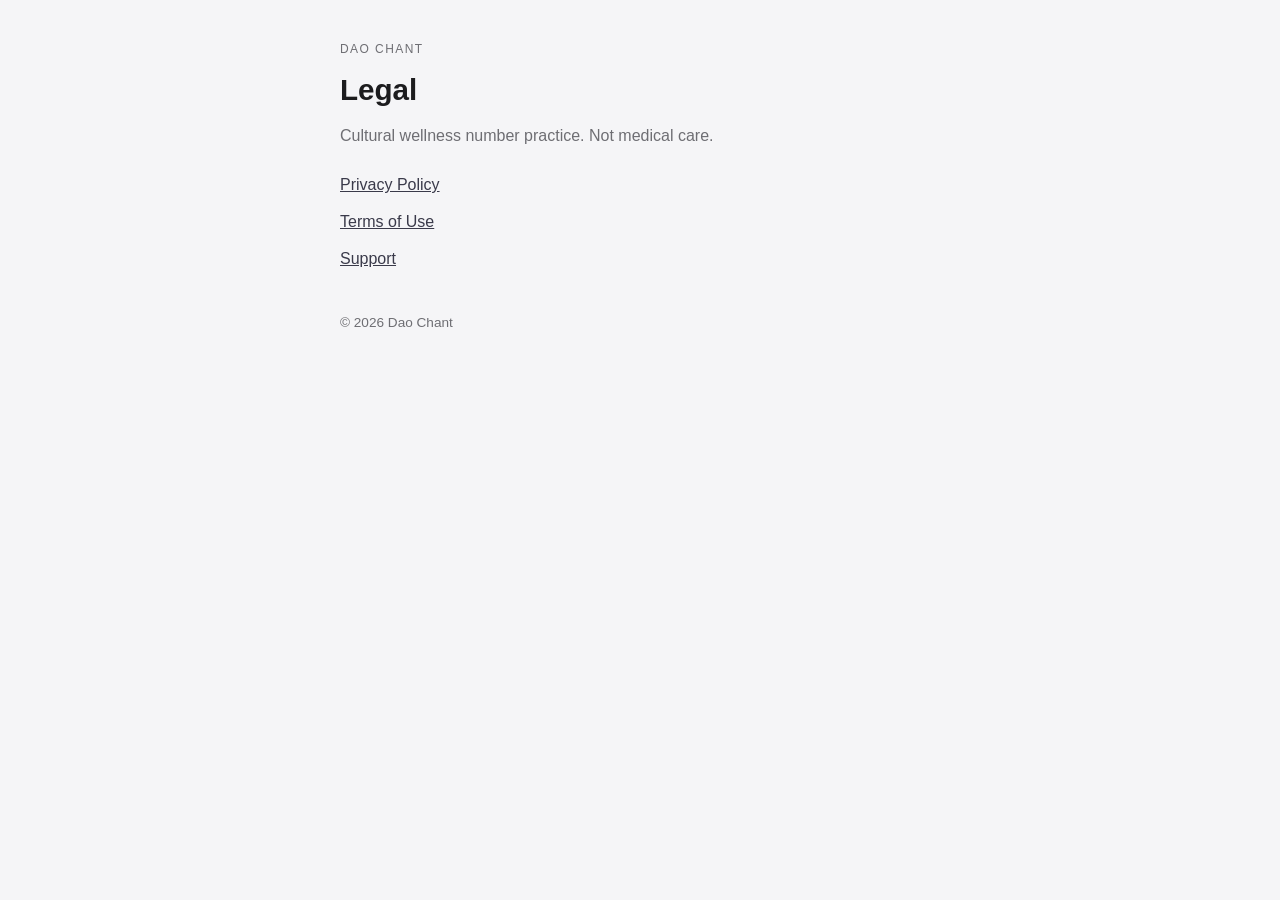
==== docs/index.html @ ade4321e "Publish GitHub Pages legal site only (privacy, terms, support). Co-Authored-By: Cursor <cursoragent@" ====
<!DOCTYPE html>
<html lang="en">
<head>
  <meta charset="utf-8" />
  <meta name="viewport" content="width=device-width, initial-scale=1" />
  <title>Dao Chant — Legal</title>
  <link rel="stylesheet" href="styles.css" />
</head>
<body>
  <main class="wrap">
    <p class="eyebrow">Dao Chant</p>
    <h1>Legal</h1>
    <p class="lead">Cultural wellness number practice. Not medical care.</p>
    <ul class="links">
      <li><a href="privacy.html">Privacy Policy</a></li>
      <li><a href="terms.html">Terms of Use</a></li>
      <li><a href="support.html">Support</a></li>
    </ul>
    <p class="fine">© <span id="y"></span> Dao Chant</p>
  </main>
  <script>document.getElementById("y").textContent = new Date().getFullYear()</script>
</body>
</html>
---- docs/styles.css ----
:root {
  --bg: #f5f5f7;
  --ink: #1c1c1e;
  --muted: #6e6e73;
  --line: #d2d2d7;
  --accent: #3a3a4a;
}
* { box-sizing: border-box; }
body {
  margin: 0;
  font-family: -apple-system, BlinkMacSystemFont, "Segoe UI", Helvetica, Arial, sans-serif;
  background: var(--bg);
  color: var(--ink);
  line-height: 1.55;
}
.wrap {
  max-width: 40rem;
  margin: 0 auto;
  padding: 2.5rem 1.25rem 4rem;
}
.eyebrow {
  text-transform: uppercase;
  letter-spacing: 0.12em;
  font-size: 0.75rem;
  color: var(--muted);
  margin: 0 0 0.5rem;
}
h1 { font-size: 1.85rem; margin: 0 0 0.75rem; font-weight: 650; }
h2 { font-size: 1.1rem; margin: 1.75rem 0 0.5rem; }
.lead, .fine, p, li { color: var(--ink); }
.lead { color: var(--muted); margin-top: 0; }
.fine { font-size: 0.85rem; color: var(--muted); margin-top: 2.5rem; }
.links { list-style: none; padding: 0; margin: 1.5rem 0; }
.links li { margin: 0.75rem 0; }
a { color: var(--accent); }
hr { border: 0; border-top: 1px solid var(--line); margin: 1.5rem 0; }
ul { padding-left: 1.2rem; }
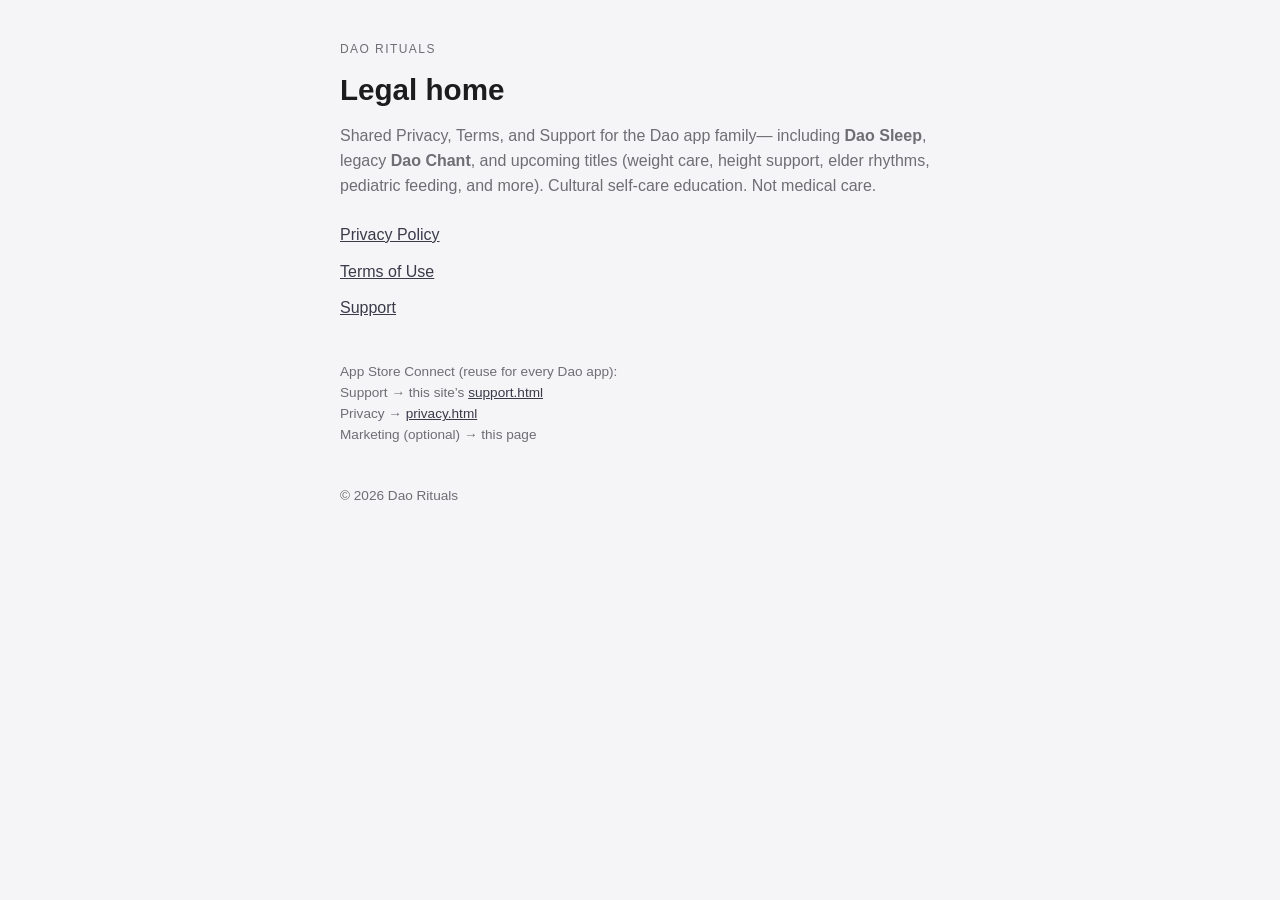
==== commit 5d2a35be: "Update legal Pages for Dao Rituals family (Sleep + future apps). Shared privacy/support/terms with t" ====
--- a/docs/index.html
+++ b/docs/index.html
@@ -3,20 +3,31 @@
 <head>
   <meta charset="utf-8" />
   <meta name="viewport" content="width=device-width, initial-scale=1" />
-  <title>Dao Chant — Legal</title>
+  <title>Dao Rituals — Legal &amp; Apps</title>
   <link rel="stylesheet" href="styles.css" />
 </head>
 <body>
   <main class="wrap">
-    <p class="eyebrow">Dao Chant</p>
-    <h1>Legal</h1>
-    <p class="lead">Cultural wellness number practice. Not medical care.</p>
+    <p class="eyebrow">Dao Rituals</p>
+    <h1>Legal home</h1>
+    <p class="lead">
+      Shared Privacy, Terms, and Support for the Dao app family—
+      including <strong>Dao Sleep</strong>, legacy <strong>Dao Chant</strong>, and upcoming titles
+      (weight care, height support, elder rhythms, pediatric feeding, and more).
+      Cultural self-care education. Not medical care.
+    </p>
     <ul class="links">
       <li><a href="privacy.html">Privacy Policy</a></li>
       <li><a href="terms.html">Terms of Use</a></li>
       <li><a href="support.html">Support</a></li>
     </ul>
-    <p class="fine">© <span id="y"></span> Dao Chant</p>
+    <p class="fine">
+      App Store Connect (reuse for every Dao app):<br />
+      Support → this site’s <a href="support.html">support.html</a><br />
+      Privacy → <a href="privacy.html">privacy.html</a><br />
+      Marketing (optional) → this page
+    </p>
+    <p class="fine">© <span id="y"></span> Dao Rituals</p>
   </main>
   <script>document.getElementById("y").textContent = new Date().getFullYear()</script>
 </body>
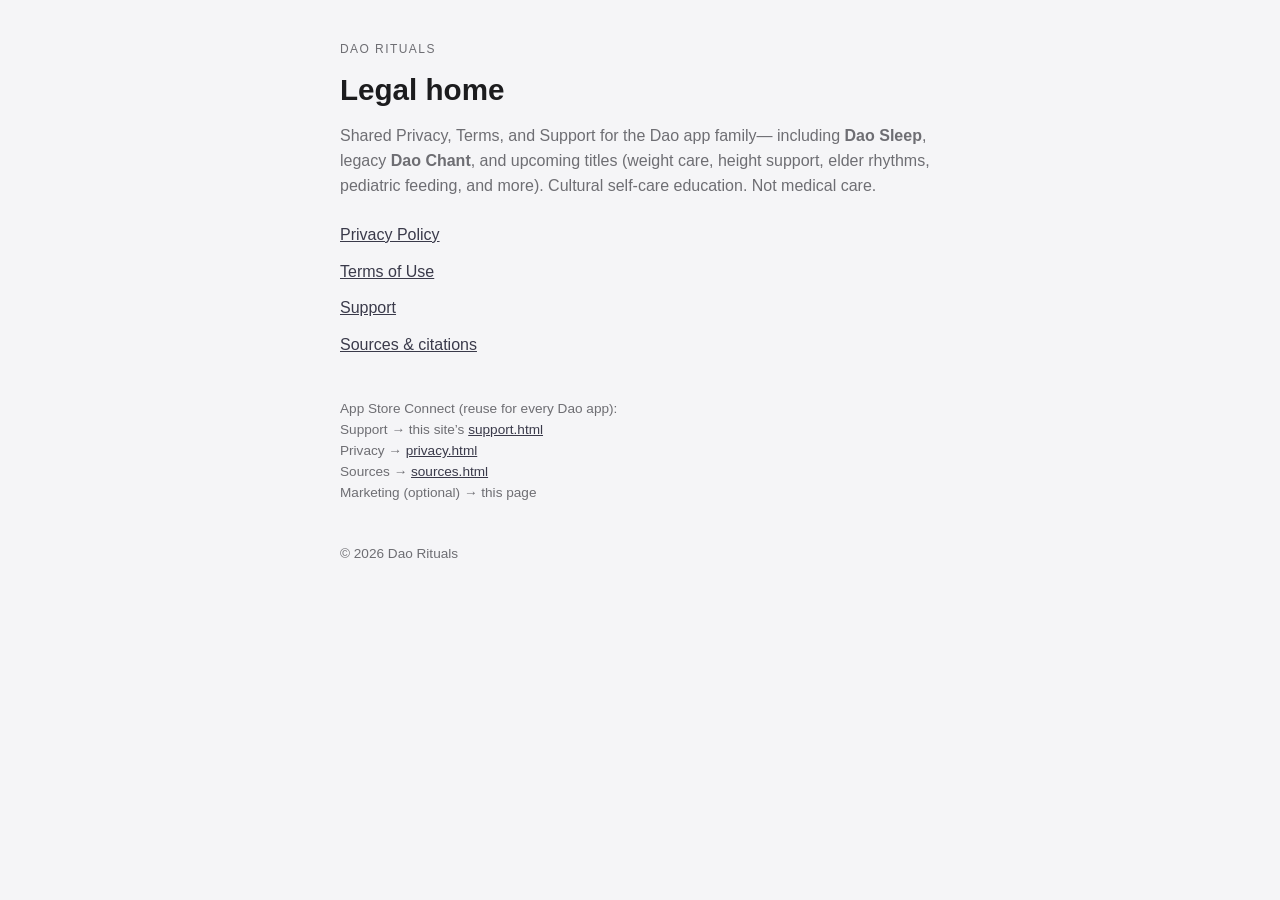
==== commit 4f88b3a5: "Add Sources page for Dao Sleep App Store 1.4.1 citations. Co-authored-by: Cursor <cursoragent@cursor" ====
--- a/docs/index.html
+++ b/docs/index.html
@@ -20,11 +20,13 @@
       <li><a href="privacy.html">Privacy Policy</a></li>
       <li><a href="terms.html">Terms of Use</a></li>
       <li><a href="support.html">Support</a></li>
+      <li><a href="sources.html">Sources &amp; citations</a></li>
     </ul>
     <p class="fine">
       App Store Connect (reuse for every Dao app):<br />
       Support → this site’s <a href="support.html">support.html</a><br />
       Privacy → <a href="privacy.html">privacy.html</a><br />
+      Sources → <a href="sources.html">sources.html</a><br />
       Marketing (optional) → this page
     </p>
     <p class="fine">© <span id="y"></span> Dao Rituals</p>
